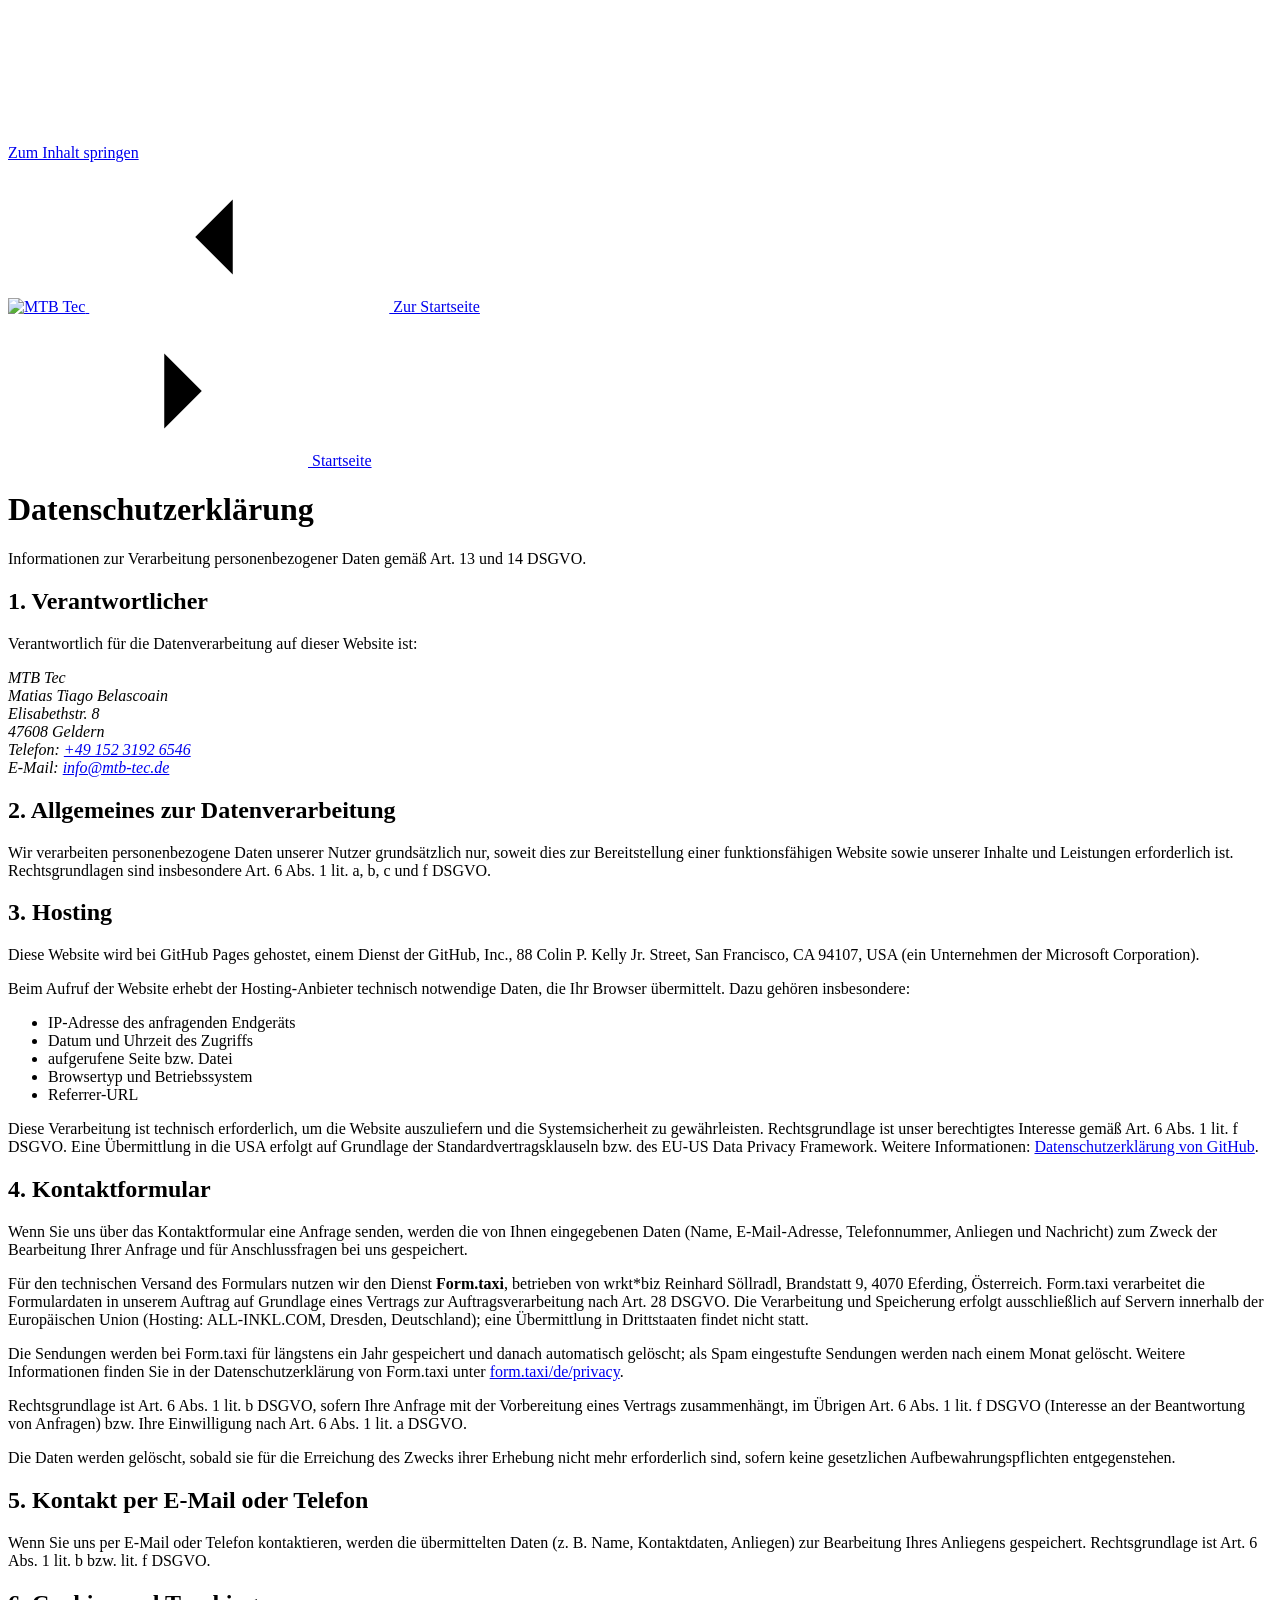
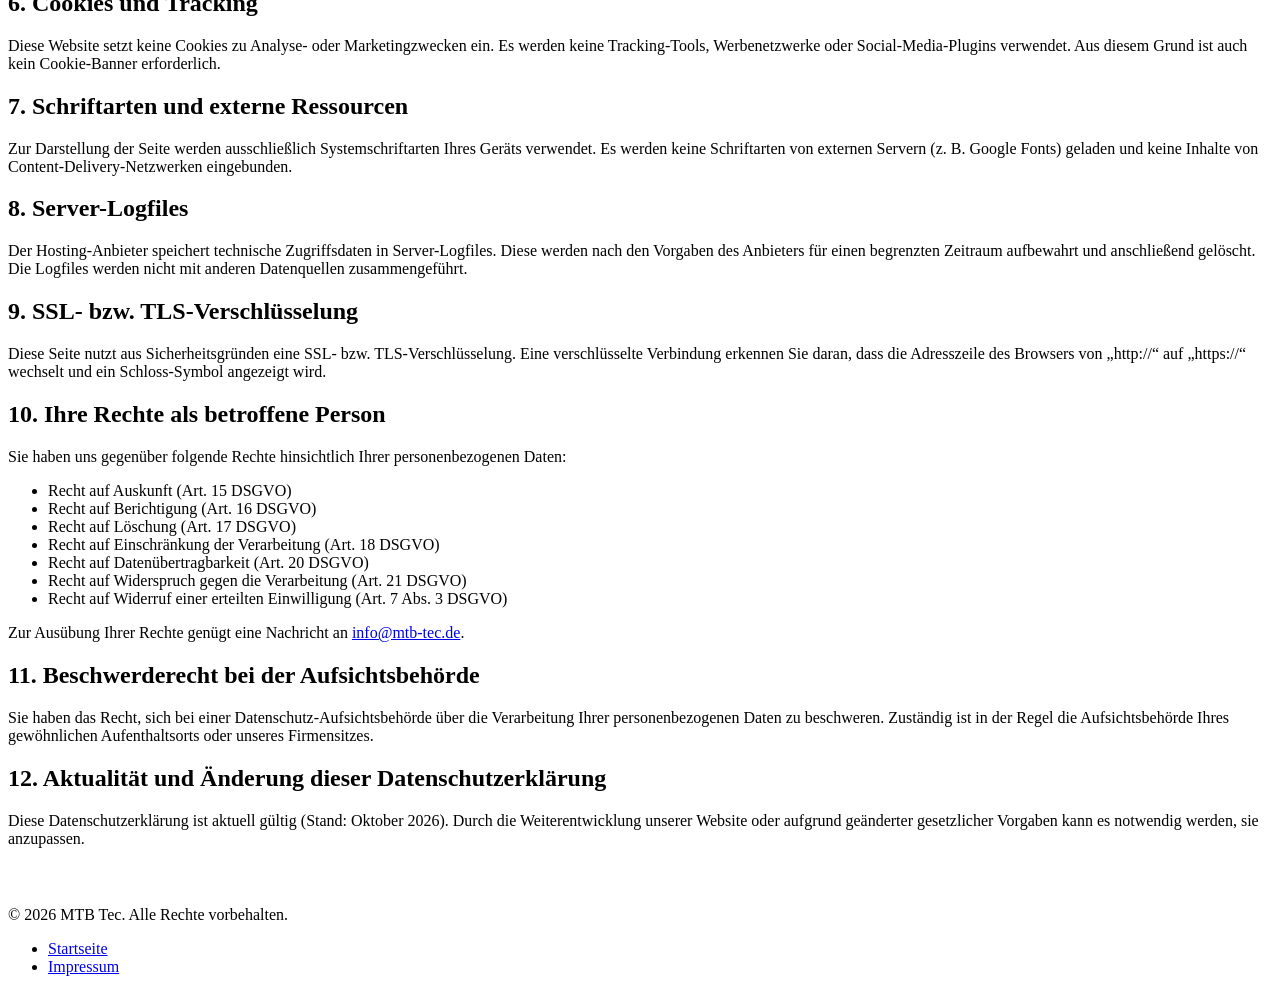
==== datenschutz.html @ 66035bd7 "Änderung Datenschutz" ====
<!DOCTYPE html>
<html lang="de">
<head>
  <meta charset="utf-8">
  <meta name="viewport" content="width=device-width, initial-scale=1">
  <title>Datenschutzerklärung – MTB Tec</title>
  <meta name="description" content="Informationen zur Verarbeitung personenbezogener Daten auf der Website von MTB Tec gemäß DSGVO.">
  <meta name="robots" content="noindex, follow">
  <meta name="theme-color" content="#0a1826">
  <link rel="icon" href="assets/img/favicon.ico" sizes="any">
  <link rel="icon" type="image/png" sizes="32x32" href="assets/img/favicon-32.png">
  <link rel="apple-touch-icon" href="assets/img/apple-touch-icon.png">
  <link rel="stylesheet" href="assets/css/styles.css">
</head>
<body>

  <a class="skip-link" href="#main">Zum Inhalt springen</a>

  <svg class="sprite" aria-hidden="true" focusable="false" xmlns="http://www.w3.org/2000/svg">
    <symbol id="i-bolt" viewBox="0 0 24 24"><path d="M13 2 4.5 13.5H11l-1 8.5 8.5-11.5H12l1-8.5Z"/></symbol>
    <symbol id="i-arrow" viewBox="0 0 24 24"><path d="M4 12h15M13 6l6 6-6 6"/></symbol>
  </svg>

  <header class="site-header">
    <div class="container header-inner">
      <a class="logo" href="index.html" aria-label="MTB Tec – zur Startseite">
        <img class="logo-img" src="assets/img/logo.png" alt="MTB Tec" width="828" height="423">
      </a>
      <a class="btn btn-outline btn-sm" href="index.html">
        <svg class="icon" aria-hidden="true" style="transform:rotate(180deg)"><use href="#i-arrow"></use></svg>
        Zur Startseite
      </a>
    </div>
  </header>

  <main id="main">
    <div class="page-head">
      <div class="container">
        <a class="back" href="index.html">
          <svg class="icon" aria-hidden="true"><use href="#i-arrow"></use></svg>
          Startseite
        </a>
        <h1>Datenschutzerklärung</h1>
        <p>Informationen zur Verarbeitung personenbezogener Daten gemäß Art. 13 und 14 DSGVO.</p>
      </div>
    </div>

    <div class="container">
      <div class="legal">

        <!-- div class="note">
          <strong>Hinweis:</strong> Diese Datenschutzerklärung ist ein Mustertext. Bitte an die
          tatsächlich eingesetzten Dienste anpassen (z.&nbsp;B. Formular-Versand, Hosting-Anbieter)
          und rechtlich prüfen lassen.
        </div -->

        <h2>1. Verantwortlicher</h2>
        <p>Verantwortlich für die Datenverarbeitung auf dieser Website ist:</p>
        <address>
          MTB Tec<br>
          Matias Tiago Belascoain<br>
          Elisabethstr. 8<br>
          47608 Geldern<br>
          Telefon: <a href="tel:+4915231926546">+49 152 3192 6546</a><br>
          E-Mail: <a href="mailto:info@mtb-tec.de">info@mtb-tec.de</a>
        </address>

        <h2>2. Allgemeines zur Datenverarbeitung</h2>
        <p>
          Wir verarbeiten personenbezogene Daten unserer Nutzer grundsätzlich nur, soweit dies zur
          Bereitstellung einer funktionsfähigen Website sowie unserer Inhalte und Leistungen
          erforderlich ist. Rechtsgrundlagen sind insbesondere Art. 6 Abs. 1 lit. a, b, c und f DSGVO.
        </p>

        <h2>3. Hosting</h2>
        <p>
          Diese Website wird bei GitHub Pages gehostet, einem Dienst der GitHub, Inc., 88 Colin P.
          Kelly Jr. Street, San Francisco, CA 94107, USA (ein Unternehmen der Microsoft Corporation).
        </p>
        <p>
          Beim Aufruf der Website erhebt der Hosting-Anbieter technisch notwendige Daten, die Ihr
          Browser übermittelt. Dazu gehören insbesondere:
        </p>
        <ul>
          <li>IP-Adresse des anfragenden Endgeräts</li>
          <li>Datum und Uhrzeit des Zugriffs</li>
          <li>aufgerufene Seite bzw. Datei</li>
          <li>Browsertyp und Betriebssystem</li>
          <li>Referrer-URL</li>
        </ul>
        <p>
          Diese Verarbeitung ist technisch erforderlich, um die Website auszuliefern und die
          Systemsicherheit zu gewährleisten. Rechtsgrundlage ist unser berechtigtes Interesse gemäß
          Art. 6 Abs. 1 lit. f DSGVO. Eine Übermittlung in die USA erfolgt auf Grundlage der
          Standardvertragsklauseln bzw. des EU-US Data Privacy Framework. Weitere Informationen:
          <a href="https://docs.github.com/de/site-policy/privacy-policies/github-privacy-statement" rel="noopener">Datenschutzerklärung von GitHub</a>.
        </p>

        <h2>4. Kontaktformular</h2>
        <p>
          Wenn Sie uns über das Kontaktformular eine Anfrage senden, werden die von Ihnen eingegebenen
          Daten (Name, E-Mail-Adresse, Telefonnummer, Anliegen und Nachricht) zum Zweck der Bearbeitung
          Ihrer Anfrage und für Anschlussfragen bei uns gespeichert.
        </p>
        <p>
          Für den technischen Versand des Formulars nutzen wir den Dienst <strong>Form.taxi</strong>,
          betrieben von wrkt*biz Reinhard Söllradl, Brandstatt 9, 4070 Eferding, Österreich.
          Form.taxi verarbeitet die Formulardaten in unserem Auftrag auf Grundlage eines Vertrags
          zur Auftragsverarbeitung nach Art. 28 DSGVO. Die Verarbeitung und Speicherung erfolgt
          ausschließlich auf Servern innerhalb der Europäischen Union (Hosting: ALL-INKL.COM,
          Dresden, Deutschland); eine Übermittlung in Drittstaaten findet nicht statt.
        </p>
        <p>
          Die Sendungen werden bei Form.taxi für längstens ein Jahr gespeichert und danach
          automatisch gelöscht; als Spam eingestufte Sendungen werden nach einem Monat gelöscht.
          Weitere Informationen finden Sie in der Datenschutzerklärung von Form.taxi unter
          <a href="https://form.taxi/de/privacy" rel="noopener" target="_blank">form.taxi/de/privacy</a>.
        </p>
        <p>
          Rechtsgrundlage ist Art. 6 Abs. 1 lit. b DSGVO, sofern Ihre Anfrage mit der Vorbereitung
          eines Vertrags zusammenhängt, im Übrigen Art. 6 Abs. 1 lit. f DSGVO (Interesse an der
          Beantwortung von Anfragen) bzw. Ihre Einwilligung nach Art. 6 Abs. 1 lit. a DSGVO.
        </p>
        <p>
          Die Daten werden gelöscht, sobald sie für die Erreichung des Zwecks ihrer Erhebung nicht
          mehr erforderlich sind, sofern keine gesetzlichen Aufbewahrungspflichten entgegenstehen.
        </p>

        <h2>5. Kontakt per E-Mail oder Telefon</h2>
        <p>
          Wenn Sie uns per E-Mail oder Telefon kontaktieren, werden die übermittelten Daten
          (z.&nbsp;B. Name, Kontaktdaten, Anliegen) zur Bearbeitung Ihres Anliegens gespeichert.
          Rechtsgrundlage ist Art. 6 Abs. 1 lit. b bzw. lit. f DSGVO.
        </p>

        <h2>6. Cookies und Tracking</h2>
        <p>
          Diese Website setzt keine Cookies zu Analyse- oder Marketingzwecken ein. Es werden keine
          Tracking-Tools, Werbenetzwerke oder Social-Media-Plugins verwendet. Aus diesem Grund ist
          auch kein Cookie-Banner erforderlich.
        </p>

        <h2>7. Schriftarten und externe Ressourcen</h2>
        <p>
          Zur Darstellung der Seite werden ausschließlich Systemschriftarten Ihres Geräts verwendet.
          Es werden keine Schriftarten von externen Servern (z.&nbsp;B. Google Fonts) geladen und keine
          Inhalte von Content-Delivery-Netzwerken eingebunden.
        </p>

        <h2>8. Server-Logfiles</h2>
        <p>
          Der Hosting-Anbieter speichert technische Zugriffsdaten in Server-Logfiles. Diese werden
          nach den Vorgaben des Anbieters für einen begrenzten Zeitraum aufbewahrt und anschließend
          gelöscht. Die Logfiles werden nicht mit anderen Datenquellen zusammengeführt.
        </p>

        <h2>9. SSL- bzw. TLS-Verschlüsselung</h2>
        <p>
          Diese Seite nutzt aus Sicherheitsgründen eine SSL- bzw. TLS-Verschlüsselung. Eine
          verschlüsselte Verbindung erkennen Sie daran, dass die Adresszeile des Browsers von
          „http://“ auf „https://“ wechselt und ein Schloss-Symbol angezeigt wird.
        </p>

        <h2>10. Ihre Rechte als betroffene Person</h2>
        <p>Sie haben uns gegenüber folgende Rechte hinsichtlich Ihrer personenbezogenen Daten:</p>
        <ul>
          <li>Recht auf Auskunft (Art. 15 DSGVO)</li>
          <li>Recht auf Berichtigung (Art. 16 DSGVO)</li>
          <li>Recht auf Löschung (Art. 17 DSGVO)</li>
          <li>Recht auf Einschränkung der Verarbeitung (Art. 18 DSGVO)</li>
          <li>Recht auf Datenübertragbarkeit (Art. 20 DSGVO)</li>
          <li>Recht auf Widerspruch gegen die Verarbeitung (Art. 21 DSGVO)</li>
          <li>Recht auf Widerruf einer erteilten Einwilligung (Art. 7 Abs. 3 DSGVO)</li>
        </ul>
        <p>
          Zur Ausübung Ihrer Rechte genügt eine Nachricht an
          <a href="mailto:info@mtb-tec.de">info@mtb-tec.de</a>.
        </p>

        <h2>11. Beschwerderecht bei der Aufsichtsbehörde</h2>
        <p>
          Sie haben das Recht, sich bei einer Datenschutz-Aufsichtsbehörde über die Verarbeitung Ihrer
          personenbezogenen Daten zu beschweren. Zuständig ist in der Regel die Aufsichtsbehörde Ihres
          gewöhnlichen Aufenthaltsorts oder unseres Firmensitzes.
        </p>

        <h2>12. Aktualität und Änderung dieser Datenschutzerklärung</h2>
        <p>
          Diese Datenschutzerklärung ist aktuell gültig (Stand: Oktober 2026). Durch die
          Weiterentwicklung unserer Website oder aufgrund geänderter gesetzlicher Vorgaben kann es
          notwendig werden, sie anzupassen.
        </p>

      </div>
    </div>
  </main>

  <footer class="site-footer">
    <div class="container footer-bottom" style="border-top:0;padding-top:26px">
      <p>© <span id="year">2026</span> MTB Tec. Alle Rechte vorbehalten.</p>
      <ul>
        <li><a href="index.html">Startseite</a></li>
        <li><a href="impressum.html">Impressum</a></li>
      </ul>
    </div>
  </footer>

  <script>document.getElementById('year').textContent = new Date().getFullYear();</script>
</body>
</html>
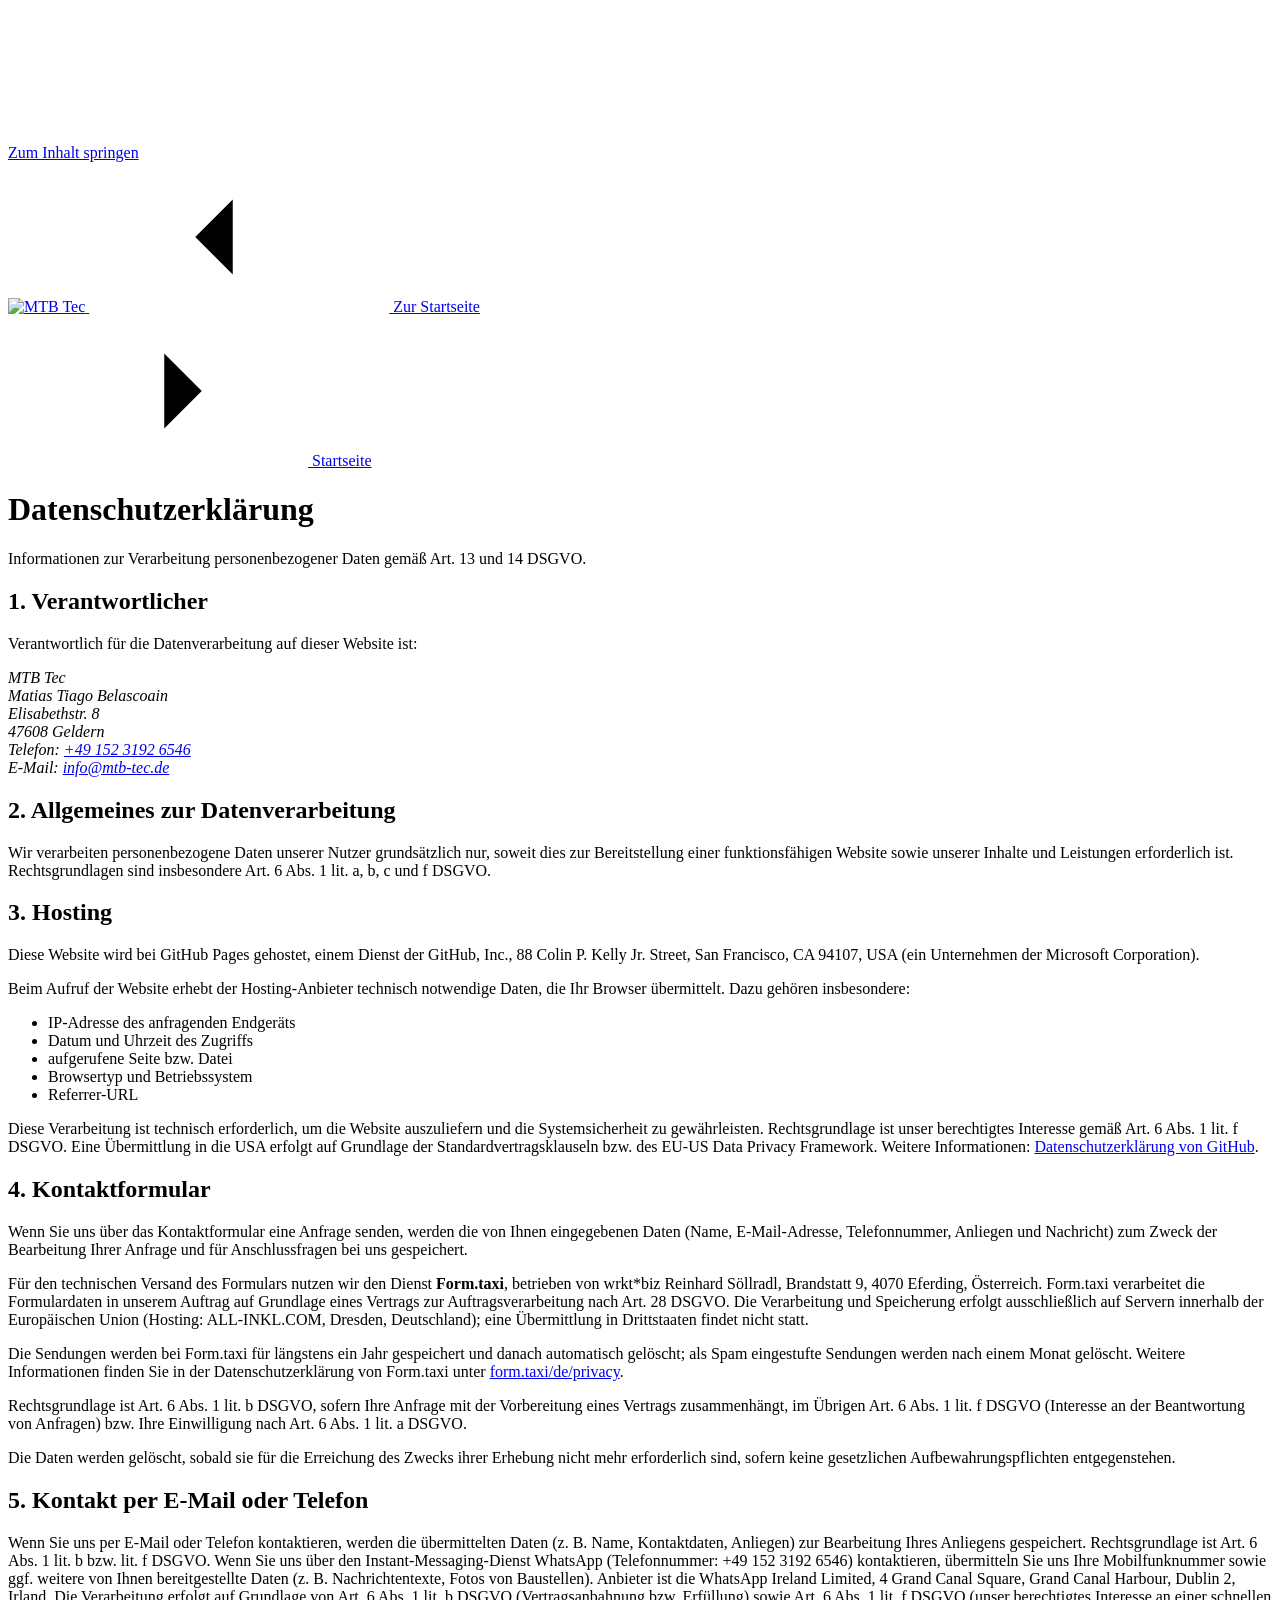
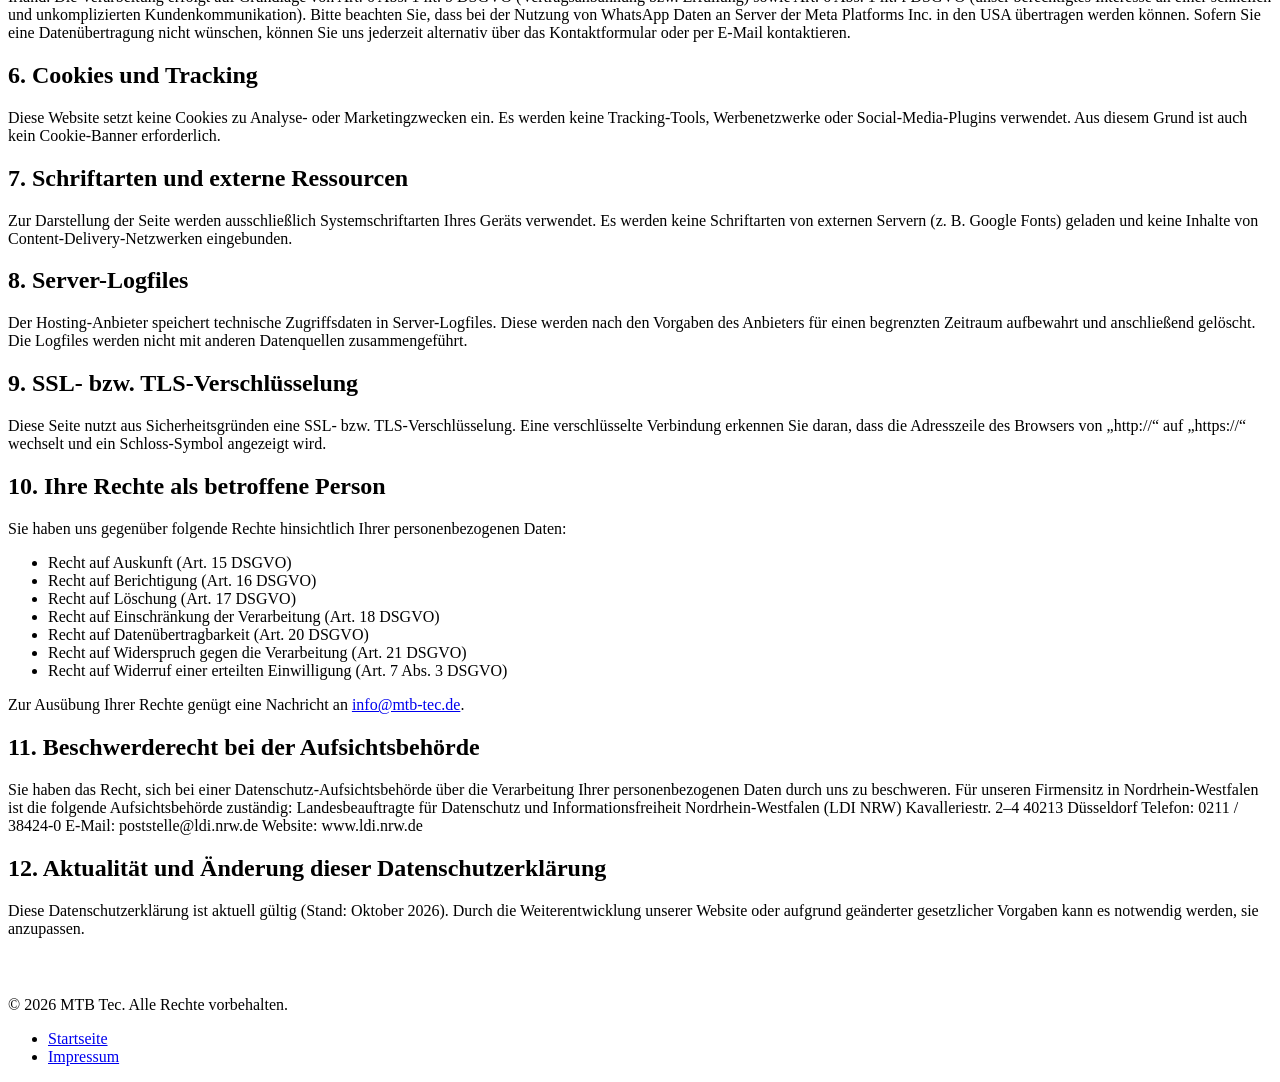
==== commit 0f21b683: "Änderung Datenschutz 1" ====
--- a/datenschutz.html
+++ b/datenschutz.html
@@ -131,6 +131,19 @@
           Wenn Sie uns per E-Mail oder Telefon kontaktieren, werden die übermittelten Daten
           (z.&nbsp;B. Name, Kontaktdaten, Anliegen) zur Bearbeitung Ihres Anliegens gespeichert.
           Rechtsgrundlage ist Art. 6 Abs. 1 lit. b bzw. lit. f DSGVO.
+          Wenn Sie uns über den Instant-Messaging-Dienst WhatsApp 
+          (Telefonnummer: +49 152 3192 6546) kontaktieren, übermitteln Sie uns 
+          Ihre Mobilfunknummer sowie ggf. weitere von Ihnen bereitgestellte 
+          Daten (z. B. Nachrichtentexte, Fotos von Baustellen).   
+          Anbieter ist die WhatsApp Ireland Limited, 4 Grand Canal Square, 
+          Grand Canal Harbour, Dublin 2, Irland.
+          Die Verarbeitung erfolgt auf Grundlage von Art. 6 Abs. 1 lit. b DSGVO 
+          (Vertragsanbahnung bzw. Erfüllung) sowie Art. 6 Abs. 1 lit. f DSGVO (unser 
+          berechtigtes Interesse an einer schnellen und unkomplizierten Kundenkommunikation).
+          Bitte beachten Sie, dass bei der Nutzung von WhatsApp Daten an Server 
+          der Meta Platforms Inc. in den USA übertragen werden können. Sofern
+          Sie eine Datenübertragung nicht wünschen, können Sie uns jederzeit
+          alternativ über das Kontaktformular oder per E-Mail kontaktieren. 
         </p>
 
         <h2>6. Cookies und Tracking</h2>
@@ -179,9 +192,14 @@
 
         <h2>11. Beschwerderecht bei der Aufsichtsbehörde</h2>
         <p>
-          Sie haben das Recht, sich bei einer Datenschutz-Aufsichtsbehörde über die Verarbeitung Ihrer
-          personenbezogenen Daten zu beschweren. Zuständig ist in der Regel die Aufsichtsbehörde Ihres
-          gewöhnlichen Aufenthaltsorts oder unseres Firmensitzes.
+          Sie haben das Recht, sich bei einer Datenschutz-Aufsichtsbehörde über die Verarbeitung Ihrer personenbezogenen Daten durch uns zu beschweren.   
+          Für unseren Firmensitz in Nordrhein-Westfalen ist die folgende Aufsichtsbehörde zuständig:
+          Landesbeauftragte für Datenschutz und Informationsfreiheit Nordrhein-Westfalen (LDI NRW)
+          Kavalleriestr. 2–4
+          40213 Düsseldorf
+          Telefon: 0211 / 38424-0
+          E-Mail: poststelle@ldi.nrw.de
+          Website: www.ldi.nrw.de
         </p>
 
         <h2>12. Aktualität und Änderung dieser Datenschutzerklärung</h2>
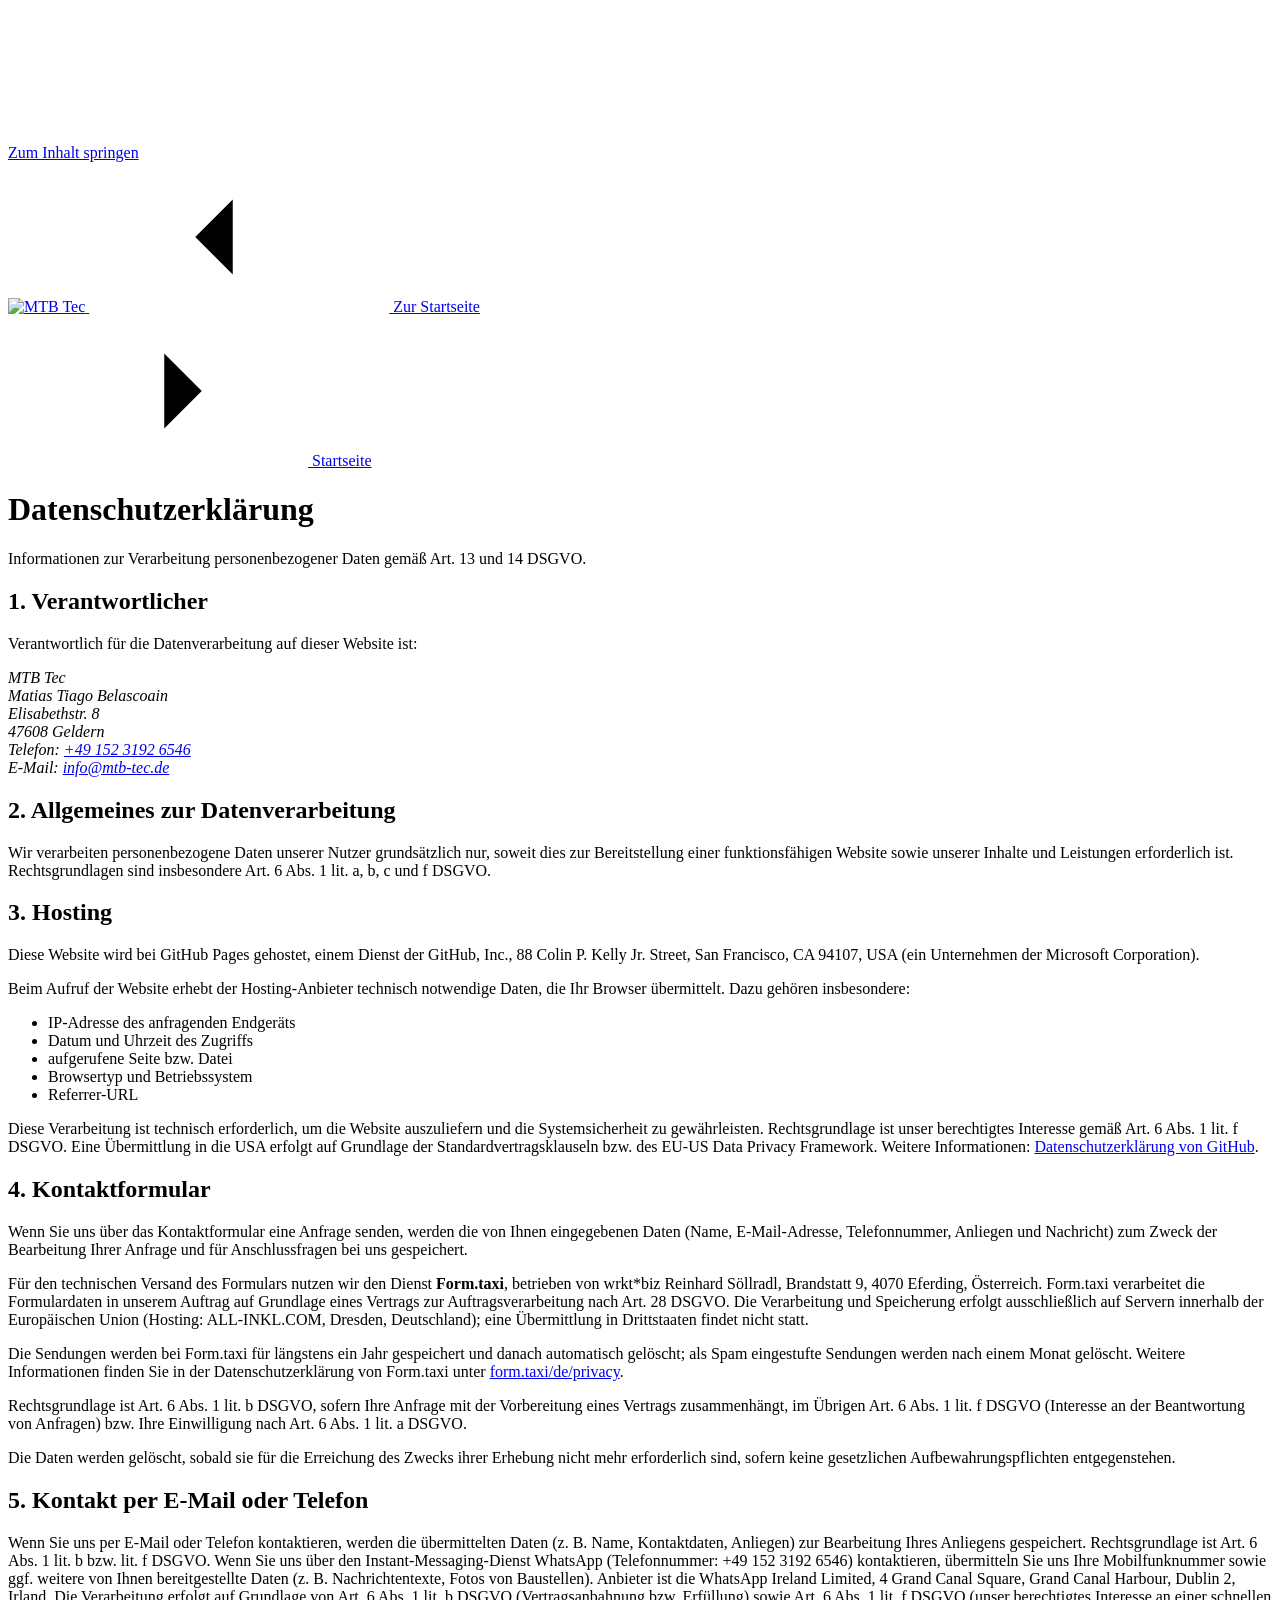
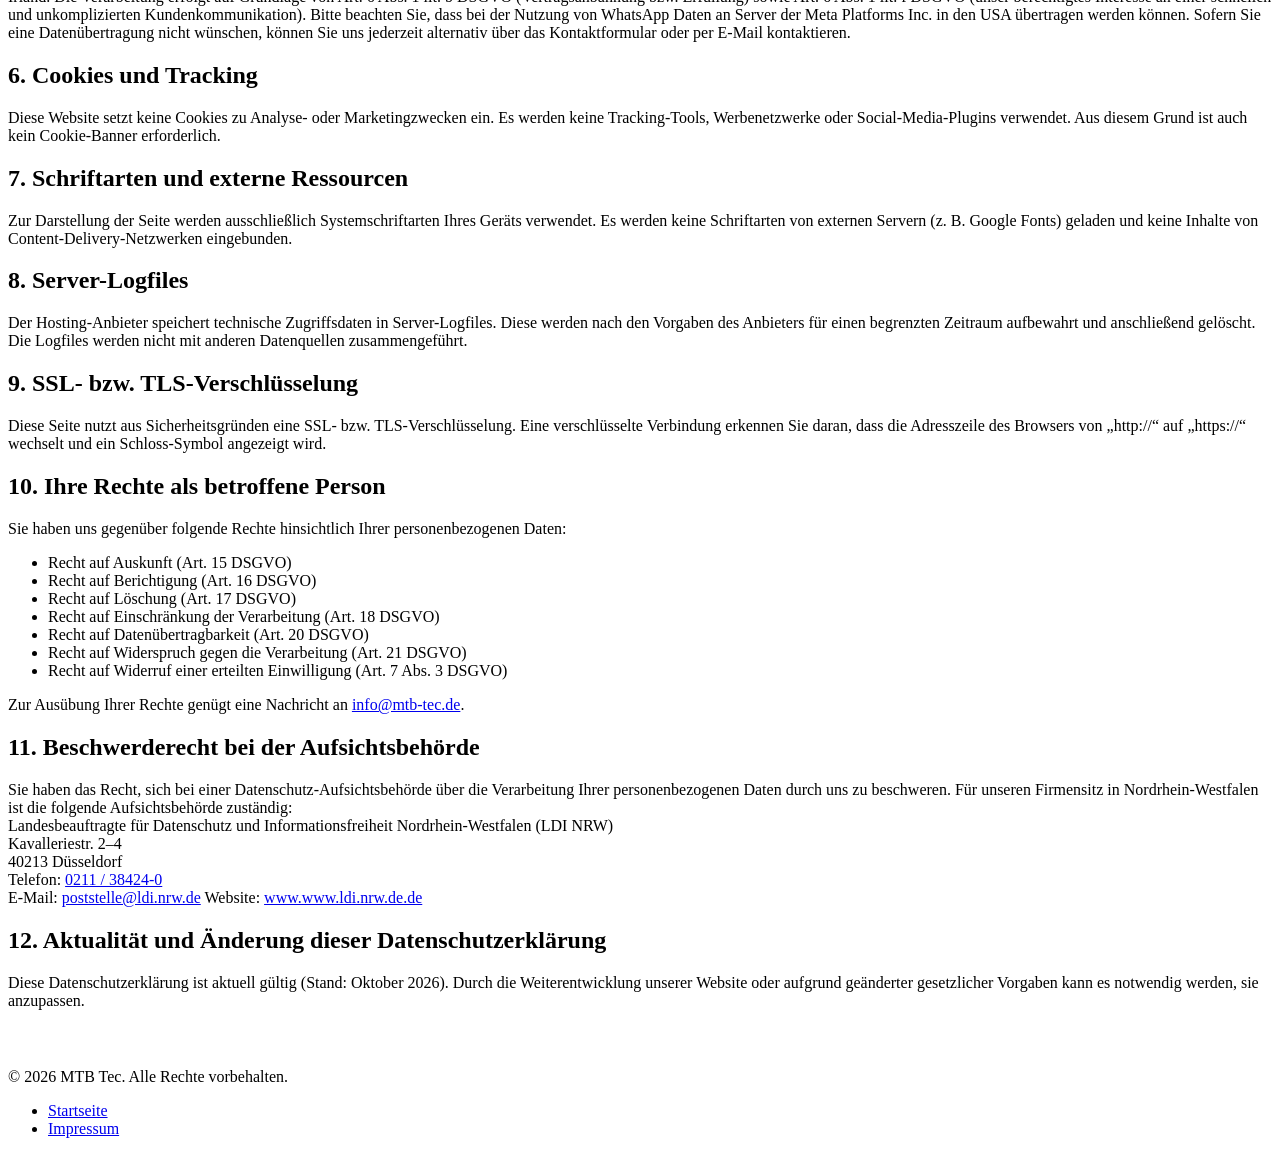
==== commit cadef3a0: "Änderung Datenschutz 2" ====
--- a/datenschutz.html
+++ b/datenschutz.html
@@ -193,13 +193,13 @@
         <h2>11. Beschwerderecht bei der Aufsichtsbehörde</h2>
         <p>
           Sie haben das Recht, sich bei einer Datenschutz-Aufsichtsbehörde über die Verarbeitung Ihrer personenbezogenen Daten durch uns zu beschweren.   
-          Für unseren Firmensitz in Nordrhein-Westfalen ist die folgende Aufsichtsbehörde zuständig:
-          Landesbeauftragte für Datenschutz und Informationsfreiheit Nordrhein-Westfalen (LDI NRW)
-          Kavalleriestr. 2–4
-          40213 Düsseldorf
-          Telefon: 0211 / 38424-0
-          E-Mail: poststelle@ldi.nrw.de
-          Website: www.ldi.nrw.de
+          Für unseren Firmensitz in Nordrhein-Westfalen ist die folgende Aufsichtsbehörde zuständig:<br>
+          Landesbeauftragte für Datenschutz und Informationsfreiheit Nordrhein-Westfalen (LDI NRW)<br>
+          Kavalleriestr. 2–4<br>
+          40213 Düsseldorf<br>
+          Telefon: <a href="tel:0211 / 38424-0">0211 / 38424-0</a><br>
+          E-Mail: <a href="mailto:poststelle@ldi.nrw.de">poststelle@ldi.nrw.de</a>
+          Website: <a href="http://www.ldi.nrw.de rel="noopener">www.www.ldi.nrw.de.de</a><br>
         </p>
 
         <h2>12. Aktualität und Änderung dieser Datenschutzerklärung</h2>
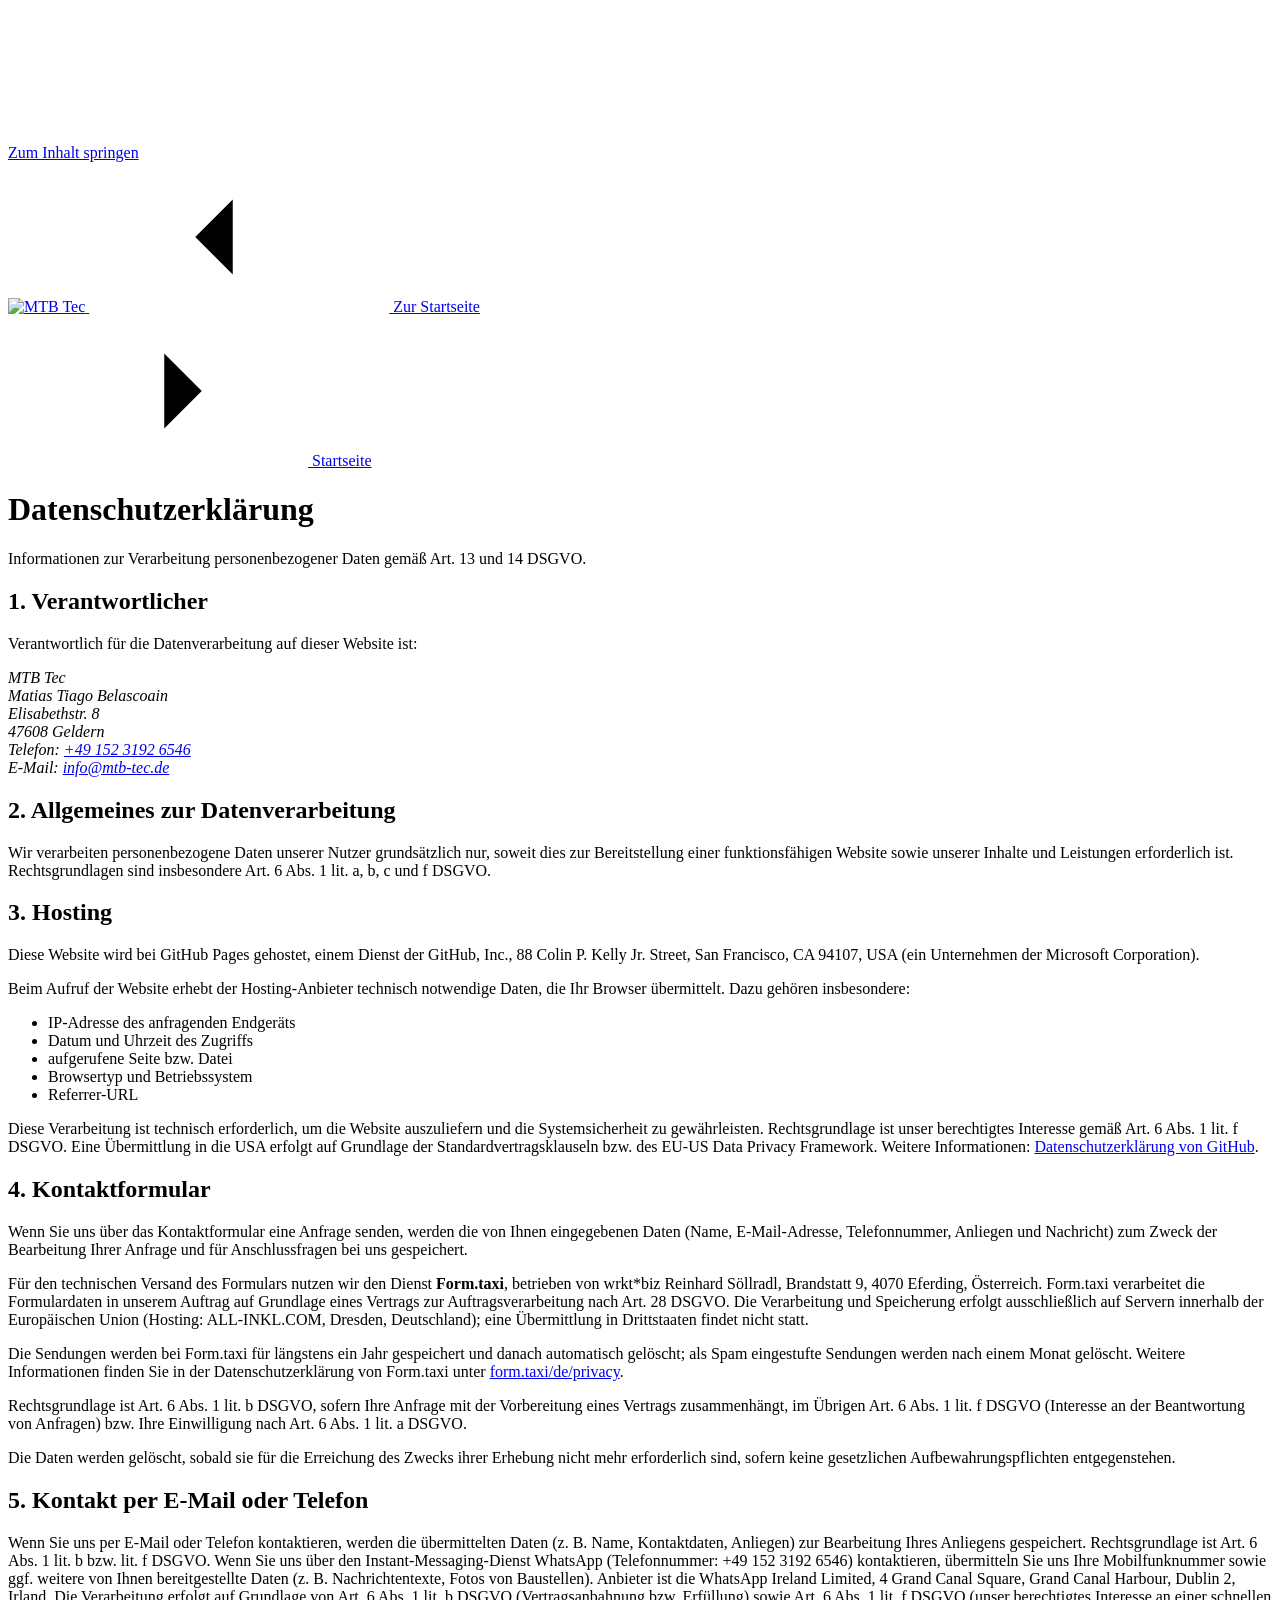
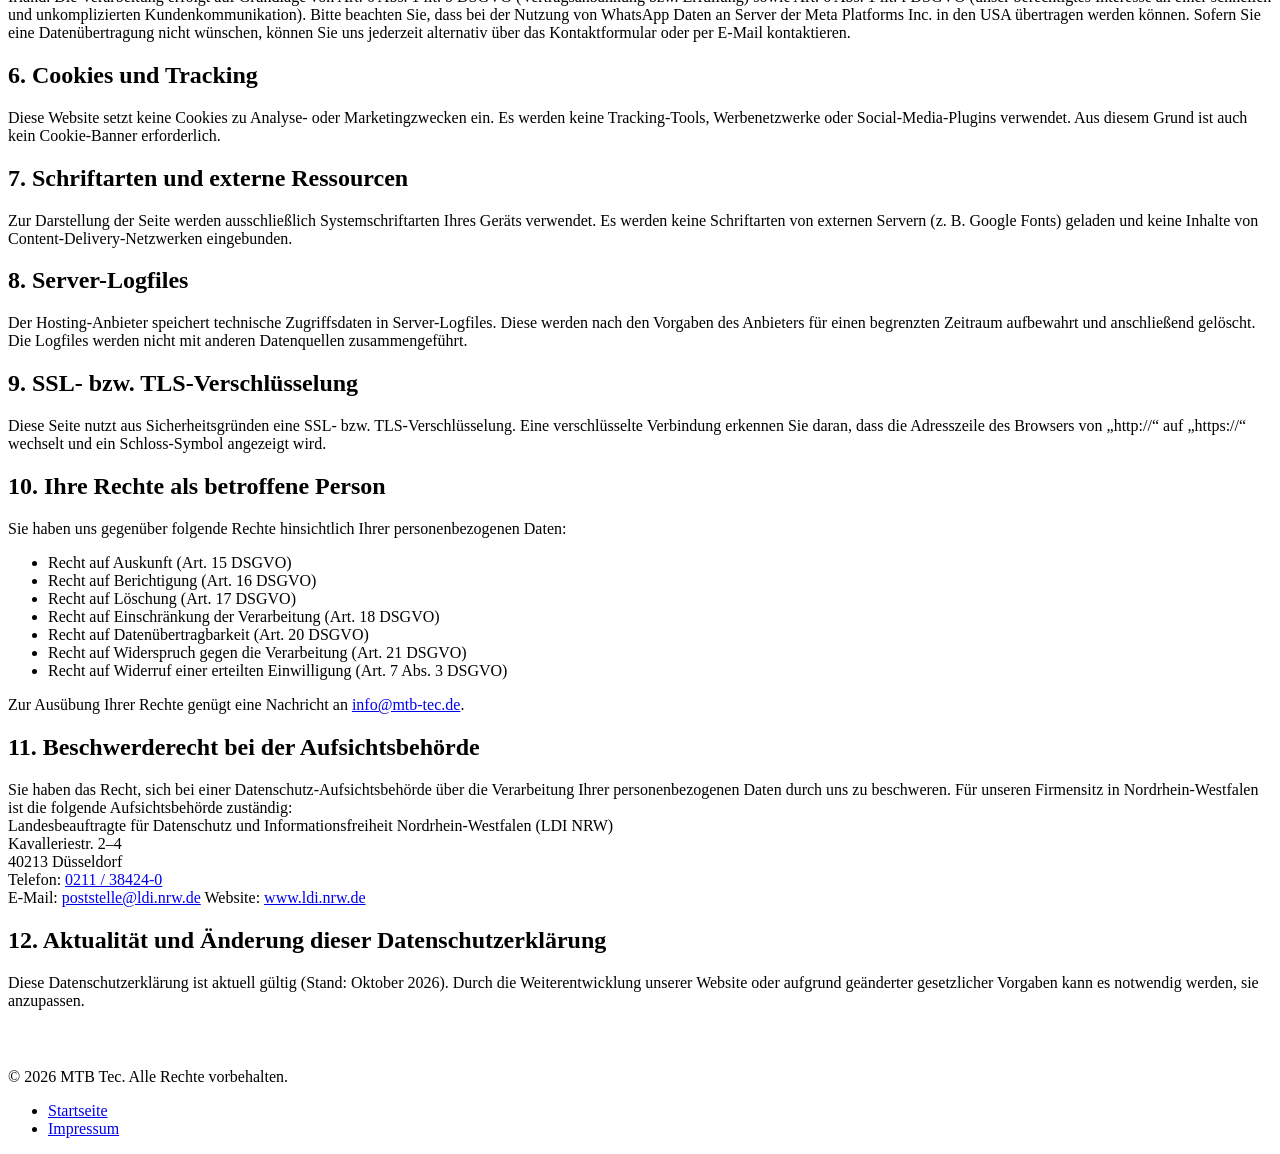
==== commit 17baa47f: "Unificar el horario a 07:30–17:00 y abrir los enlaces externos en una pestaña nueva. También se corr" ====
--- a/datenschutz.html
+++ b/datenschutz.html
@@ -93,7 +93,7 @@
           Systemsicherheit zu gewährleisten. Rechtsgrundlage ist unser berechtigtes Interesse gemäß
           Art. 6 Abs. 1 lit. f DSGVO. Eine Übermittlung in die USA erfolgt auf Grundlage der
           Standardvertragsklauseln bzw. des EU-US Data Privacy Framework. Weitere Informationen:
-          <a href="https://docs.github.com/de/site-policy/privacy-policies/github-privacy-statement" rel="noopener">Datenschutzerklärung von GitHub</a>.
+          <a href="https://docs.github.com/de/site-policy/privacy-policies/github-privacy-statement" target="_blank" rel="noopener">Datenschutzerklärung von GitHub</a>.
         </p>
 
         <h2>4. Kontaktformular</h2>
@@ -199,7 +199,7 @@
           40213 Düsseldorf<br>
           Telefon: <a href="tel:0211 / 38424-0">0211 / 38424-0</a><br>
           E-Mail: <a href="mailto:poststelle@ldi.nrw.de">poststelle@ldi.nrw.de</a>
-          Website: <a href="http://www.ldi.nrw.de rel="noopener">www.www.ldi.nrw.de.de</a><br>
+          Website: <a href="https://www.ldi.nrw.de/" target="_blank" rel="noopener">www.ldi.nrw.de</a><br>
         </p>
 
         <h2>12. Aktualität und Änderung dieser Datenschutzerklärung</h2>
